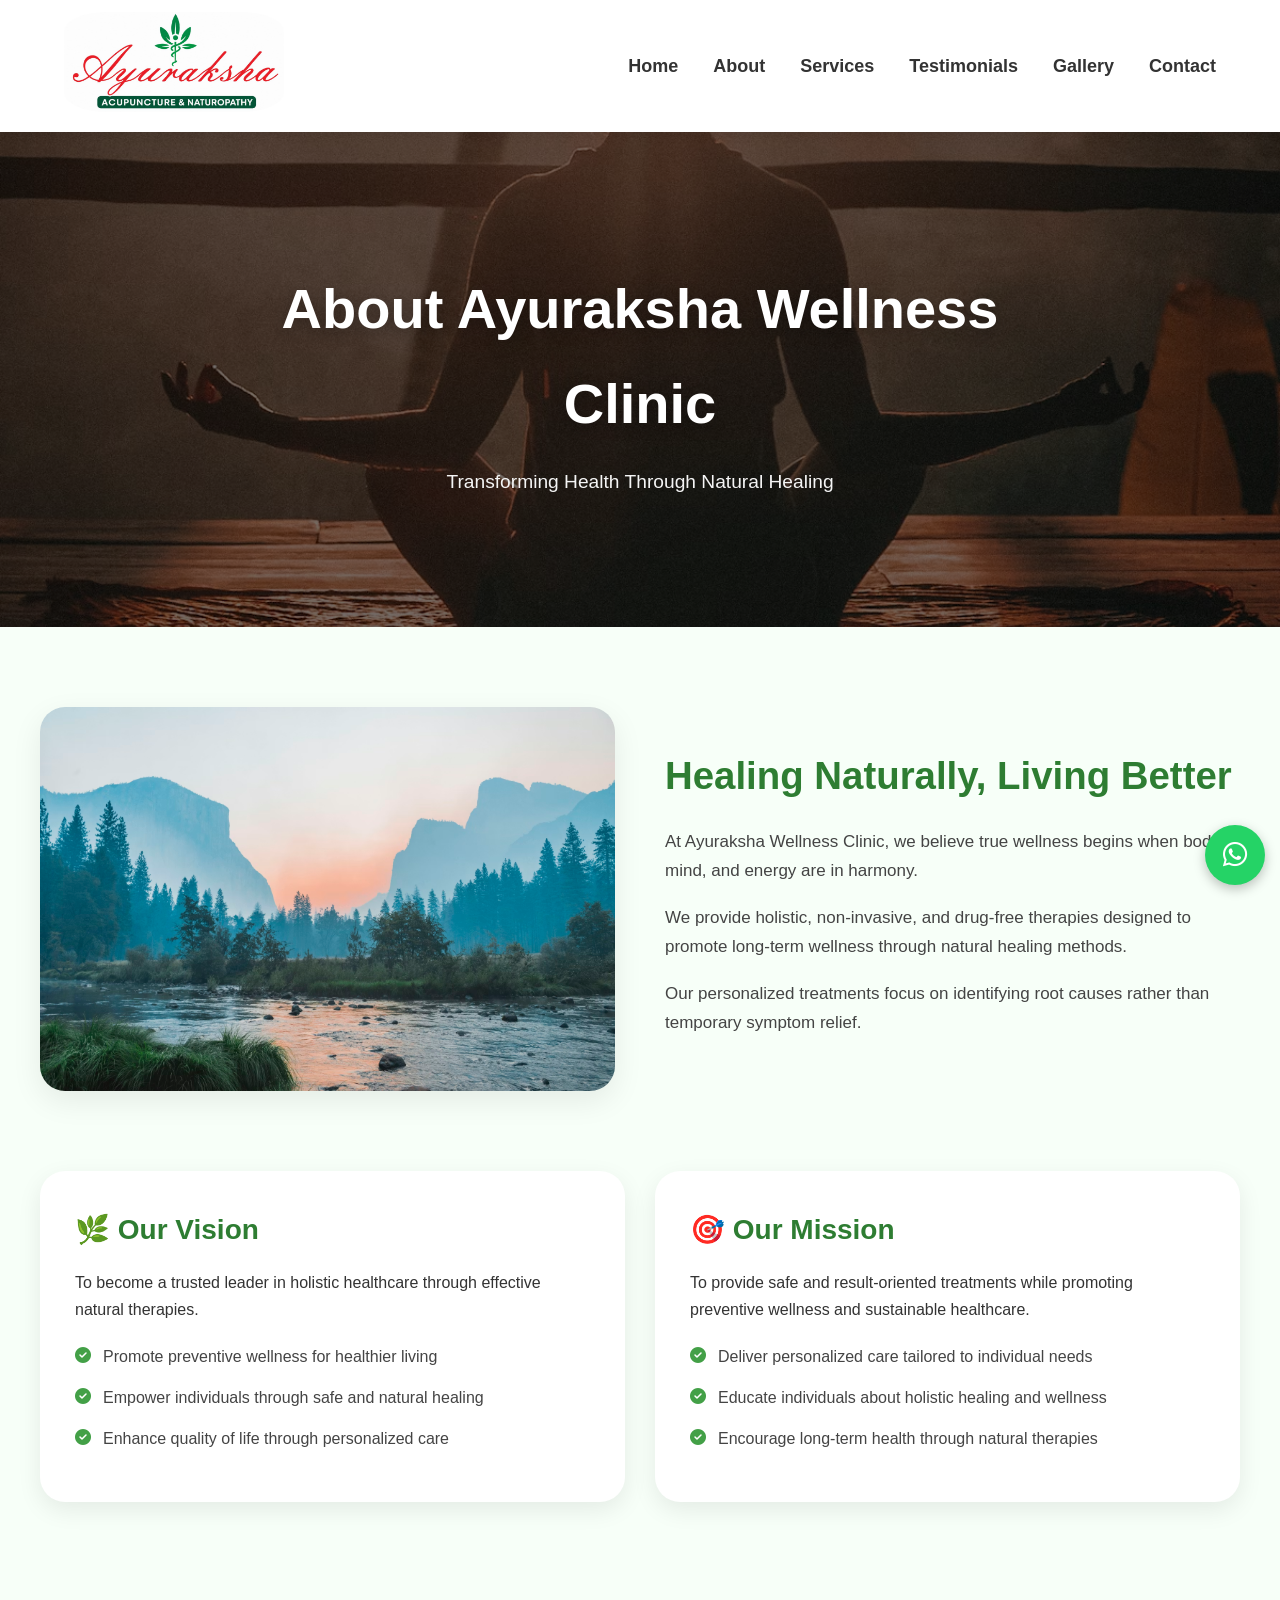
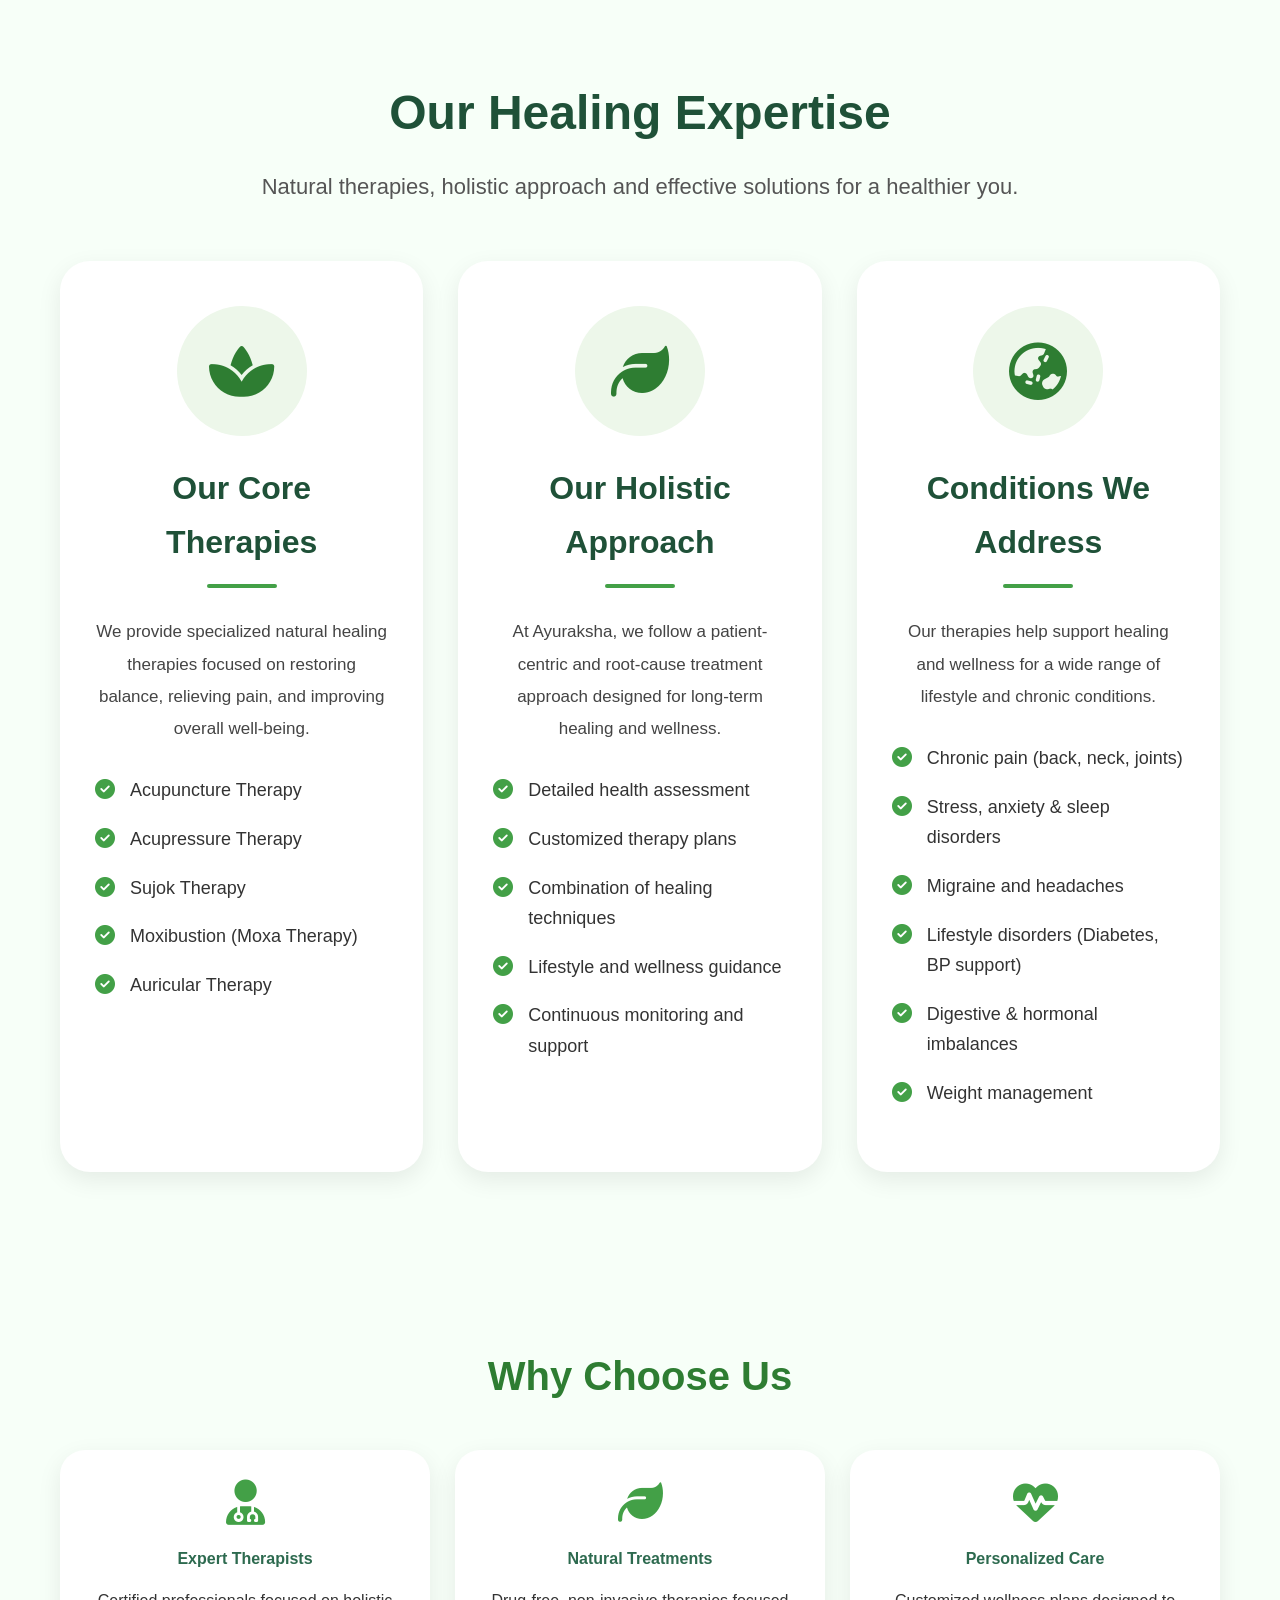
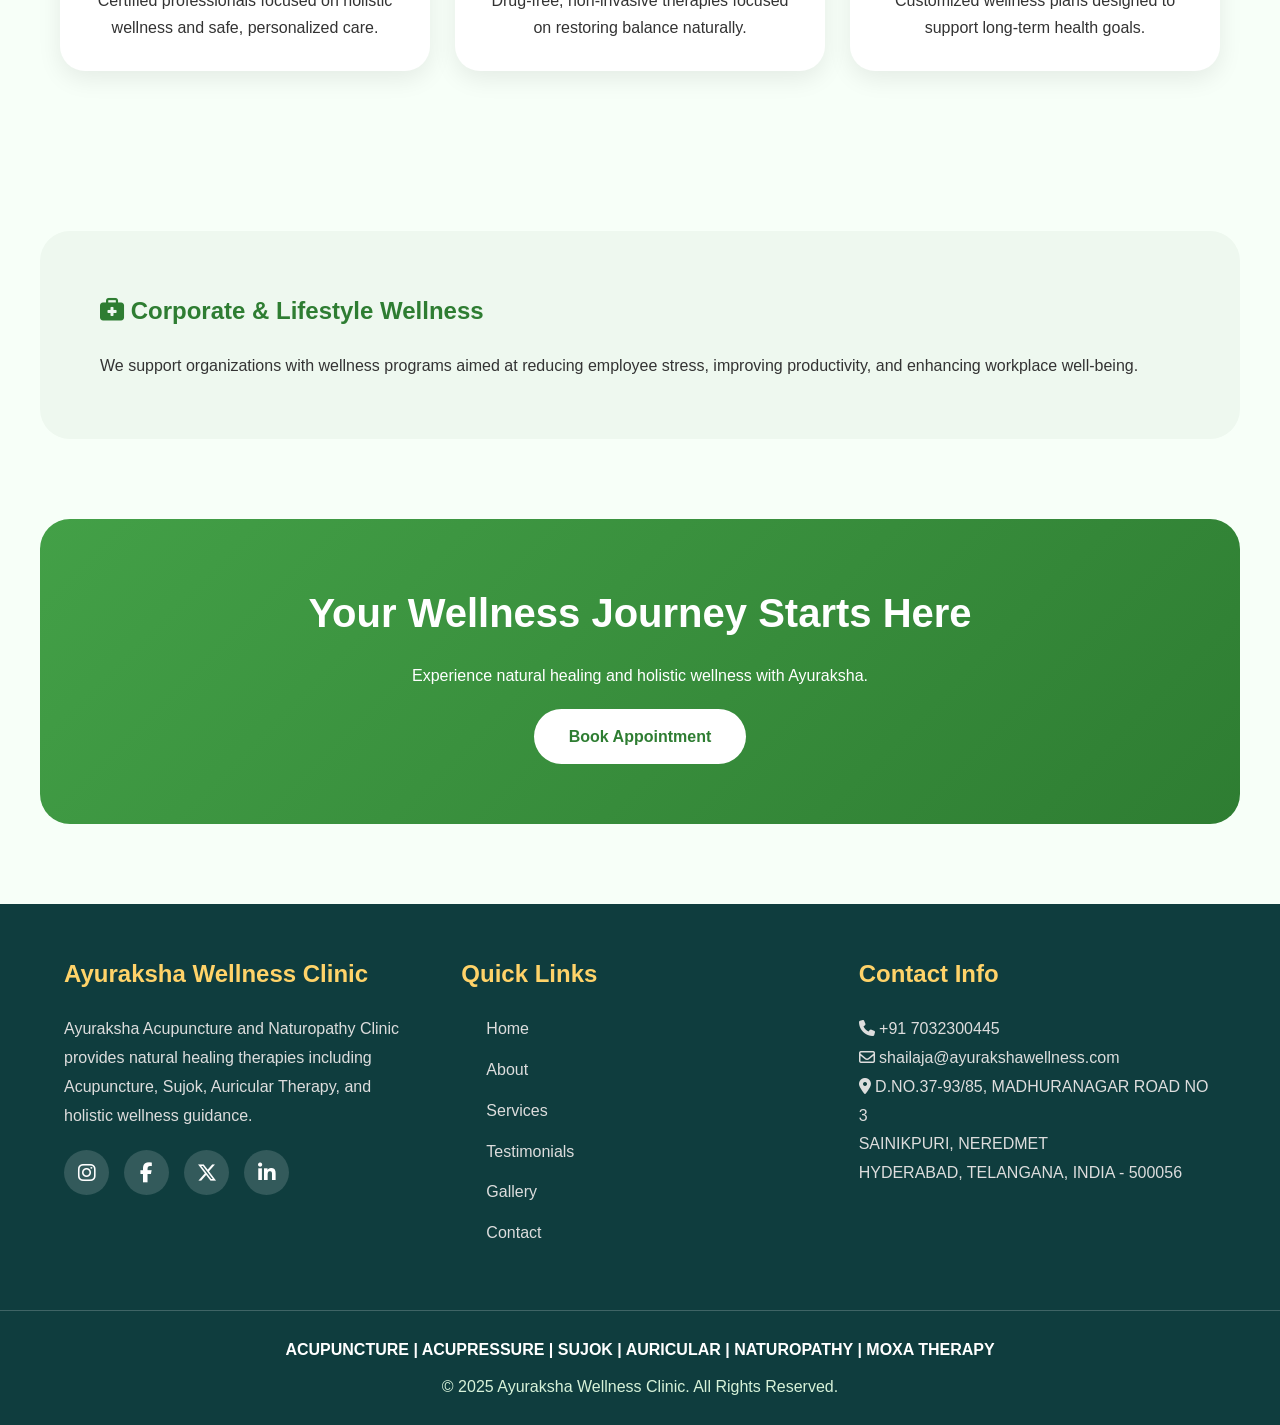
==== about.html @ 7183e033 "commit" ====
<!DOCTYPE html>
<html lang="en">
<head>
  <meta charset="UTF-8">
  <meta name="viewport" content="width=device-width, initial-scale=1.0">

  <title>About Us | Ayuraksha Wellness Clinic</title>

  <meta name="description"
        content="Learn about Ayuraksha Wellness Clinic, our holistic healing approach, therapies, mission, and commitment to natural wellness.">

  <meta name="keywords"
        content="Ayuraksha Wellness Clinic, acupuncture, acupressure, sujok therapy, naturopathy, holistic healing">

  <link rel="stylesheet" href="style.css">

  <link rel="stylesheet"
        href="https://cdnjs.cloudflare.com/ajax/libs/font-awesome/6.5.1/css/all.min.css">
</head>

<body>

  <div id="header"></div>

  <!-- HERO SECTION -->
  <section class="about-hero">
    <div class="about-hero-content">
      <h1>About Ayuraksha Wellness Clinic</h1>
      <p>Transforming Health Through Natural Healing</p>
    </div>
  </section>

  <!-- ABOUT PAGE -->
  <section class="about-page">
    <div class="about-wrapper">

      <!-- INTRO -->
      <div class="about-intro">
        <img src="/Images/bg.avif" alt="Ayuraksha Wellness Clinic">

        <div class="about-intro-content">
          <h2>Healing Naturally, Living Better</h2>

          <p>
            At Ayuraksha Wellness Clinic, we believe true wellness begins when body, mind, and energy are in harmony.
          </p>

          <p>
            We provide holistic, non-invasive, and drug-free therapies designed to promote long-term wellness through natural healing methods.
          </p>

          <p>
            Our personalized treatments focus on identifying root causes rather than temporary symptom relief.
          </p>
        </div>
      </div>

      <!-- VISION & MISSION -->
      <div class="vision-mission">

        <div class="vm-card">
          <h3>🌿 Our Vision</h3>

          <p>To become a trusted leader in holistic healthcare through effective natural therapies.</p>

          <ul class="vision-list">
            <li><i class="fas fa-check-circle"></i> Promote preventive wellness for healthier living</li>
            <li><i class="fas fa-check-circle"></i> Empower individuals through safe and natural healing</li>
            <li><i class="fas fa-check-circle"></i> Enhance quality of life through personalized care</li>
          </ul>
        </div>

        <div class="vm-card">
          <h3>🎯 Our Mission</h3>

          <p>
            To provide safe and result-oriented treatments while promoting preventive wellness and sustainable healthcare.
          </p>

          <ul class="vision-list">
            <li><i class="fas fa-check-circle"></i> Deliver personalized care tailored to individual needs</li>
            <li><i class="fas fa-check-circle"></i> Educate individuals about holistic healing and wellness</li>
            <li><i class="fas fa-check-circle"></i> Encourage long-term health through natural therapies</li>
          </ul>
        </div>

      </div> <!-- ✅ FIXED: properly closed vision-mission -->

      <!-- HEALING EXPERTISE -->
      <section class="healing-expertise">

        <div class="section-heading">
          <h2>Our Healing Expertise</h2>
          <p>Natural therapies, holistic approach and effective solutions for a healthier you.</p>
        </div>

        <div class="expertise-grid">

          <div class="expertise-card">
            <div class="card-icon">
              <i class="fas fa-spa"></i>
            </div>

            <h3>Our Core Therapies</h3>
            <div class="line"></div>

            <p>
              We provide specialized natural healing therapies focused on restoring balance, relieving pain, and improving overall well-being.
            </p>

            <ul>
              <li><i class="fas fa-check-circle"></i> Acupuncture Therapy</li>
              <li><i class="fas fa-check-circle"></i> Acupressure Therapy</li>
              <li><i class="fas fa-check-circle"></i> Sujok Therapy</li>
              <li><i class="fas fa-check-circle"></i> Moxibustion (Moxa Therapy)</li>
              <li><i class="fas fa-check-circle"></i> Auricular Therapy</li>
            </ul>
          </div>

          <div class="expertise-card">
            <div class="card-icon">
              <i class="fas fa-leaf"></i>
            </div>

            <h3>Our Holistic Approach</h3>
            <div class="line"></div>

            <p>
              At Ayuraksha, we follow a patient-centric and root-cause treatment approach designed for long-term healing and wellness.
            </p>

            <ul>
              <li><i class="fas fa-check-circle"></i> Detailed health assessment</li>
              <li><i class="fas fa-check-circle"></i> Customized therapy plans</li>
              <li><i class="fas fa-check-circle"></i> Combination of healing techniques</li>
              <li><i class="fas fa-check-circle"></i> Lifestyle and wellness guidance</li>
              <li><i class="fas fa-check-circle"></i> Continuous monitoring and support</li>
            </ul>
          </div>

          <div class="expertise-card">
            <div class="card-icon">
              <i class="fas fa-globe-asia"></i>
            </div>

            <h3>Conditions We Address</h3>
            <div class="line"></div>

            <p>
              Our therapies help support healing and wellness for a wide range of lifestyle and chronic conditions.
            </p>

            <ul>
              <li><i class="fas fa-check-circle"></i> Chronic pain (back, neck, joints)</li>
              <li><i class="fas fa-check-circle"></i> Stress, anxiety & sleep disorders</li>
              <li><i class="fas fa-check-circle"></i> Migraine and headaches</li>
              <li><i class="fas fa-check-circle"></i> Lifestyle disorders (Diabetes, BP support)</li>
              <li><i class="fas fa-check-circle"></i> Digestive & hormonal imbalances</li>
              <li><i class="fas fa-check-circle"></i> Weight management</li>
            </ul>
          </div>

        </div>

      </section>

      <!-- WHY CHOOSE -->
      <section class="why-choose">
        <h2>Why Choose Us</h2>

        <div class="why-grid">

          <div class="why-card">
            <i class="fas fa-user-md"></i>
            <h4>Expert Therapists</h4>
            <p>Certified professionals focused on holistic wellness and safe, personalized care.</p>
          </div>

          <div class="why-card">
            <i class="fas fa-leaf"></i>
            <h4>Natural Treatments</h4>
            <p>Drug-free, non-invasive therapies focused on restoring balance naturally.</p>
          </div>

          <div class="why-card">
            <i class="fas fa-heartbeat"></i>
            <h4>Personalized Care</h4>
            <p>Customized wellness plans designed to support long-term health goals.</p>
          </div>

        </div>
      </section>

      <!-- CORPORATE -->
      <section class="corporate">
        <h2><i class="fas fa-briefcase-medical"></i> Corporate & Lifestyle Wellness</h2>

        <p>
          We support organizations with wellness programs aimed at reducing employee stress, improving productivity, and enhancing workplace well-being.
        </p>
      </section>

      <!-- CTA -->
      <div class="about-cta">
        <h2>Your Wellness Journey Starts Here</h2>
        <p>Experience natural healing and holistic wellness with Ayuraksha.</p>

        <a href="contact.html" class="about-btn">Book Appointment</a>
      </div>

    </div>
  </section>

  <div id="footer"></div>

  <script src="script.js"></script>

</body>
</html>
---- style.css ----
/* =========================
   GLOBAL STYLES
========================= */

* {
  margin: 0;
  padding: 0;
  box-sizing: border-box;
  font-family: "Segoe UI", sans-serif;
}

html {
  scroll-behavior: smooth;
}

body {
  background: #f7fff8;
  color: #333;
  line-height: 1.7;
  overflow-x: hidden;
}

/* =========================
   HEADER
========================= */

header {
  position: sticky;
  top: 0;
  z-index: 1000;
  backdrop-filter: blur(8px);
  background: #ffffff;
  box-shadow: 0 2px 10px rgba(0, 0, 0, 0.08);
}

.navbar {
  width: 90%;
  margin: auto;
  padding: 12px 0;

  display: flex;
  align-items: center;
  justify-content: space-between;
}

.logo-img {
  width: 220px;
  height: 100px;
  object-fit: cover;
  border-radius: 20%;
}

.nav-links {
  display: flex;
  gap: 35px;
  list-style: none;
  align-items: center;
}

.nav-links li a {
  text-decoration: none;
  color: #333;
  font-weight: 600;
  font-size: 18px;
  transition: 0.3s;
  position: relative;
}

.nav-links li a:hover,
.nav-links li a.active {
  color: #2d8f62;
}

.nav-links li a::after {
  content: "";
  position: absolute;
  left: 0;
  bottom: -5px;

  width: 0%;
  height: 2px;

  background: #2d8f62;
  transition: 0.3s;
}

.nav-links li a:hover::after {
  width: 100%;
}

.menu-btn {
  display: none;
  font-size: 32px;
  cursor: pointer;
}

.menu-btn i {
  color: #2d8f62;
}

/* =========================
   HERO SECTION
========================= */

.hero {
  position: relative;
  width: 100%;
  height: 100vh;
  overflow: hidden;

  display: flex;
  align-items: center;
  justify-content: center;
}

/* Slides */

.hero-slide {
  position: absolute;
  inset: 0;

  width: 100%;
  height: 100%;

  background-size: cover;
  background-position: center;
  background-repeat: no-repeat;

  opacity: 0;
  transform: scale(1.08);

  transition:
    opacity 1.2s ease,
    transform 6s ease;
}

.hero-slide.active {
  opacity: 1;
  transform: scale(1);
}

/* Overlay */

.hero::before {
  content: "";

  position: absolute;
  inset: 0;

  background: rgba(0, 0, 0, 0.5);

  z-index: 1;
}

/* Content */

.hero-content {
  position: relative;
  z-index: 2;

  width: 90%;
  max-width: 900px;

  text-align: center;
  color: white;

  animation: fadeUp 1s ease;
}

.hero-content h1 {
  font-size: 70px;
  line-height: 1.2;
  margin-bottom: 20px;

  text-shadow: 0 5px 20px rgba(0, 0, 0, 0.5);
}

.hero-content p {
  font-size: 24px;
  margin-bottom: 35px;

  color: #f1f1f1;
}

.hero-content button {
  padding: 15px 35px;

  border: none;
  border-radius: 50px;

  background: #43a047;
  color: white;

  font-size: 17px;
  font-weight: 600;

  cursor: pointer;

  transition: 0.3s ease;
}

.hero-content button:hover {
  background: #2e7d32;
  transform: translateY(-4px);
}

/* Animation */

@keyframes fadeUp {
  from {
    opacity: 0;
    transform: translateY(40px);
  }

  to {
    opacity: 1;
    transform: translateY(0);
  }
}

/* =========================
   SECTIONS
========================= */

section {
  padding: 80px 20px;
}

.about {
  background: #f7fff8;
}

.services {
  background: #ffffff;
}

.gallery {
  background: #eef8ef;
}

.testimonials {
  background: #f7fff8;
}

.section-title {
  text-align: center;
  margin-bottom: 50px;
}

.section-title h2 {
  font-size: 42px;
  color: #9598be;
}

/* =========================
   ABOUT
========================= */

.about-container {
  max-width: 1200px;
  margin: auto;

  display: grid;
  grid-template-columns: repeat(2, 1fr);
  gap: 40px;
  align-items: center;
}

.about-image img {
  width: 100%;
  border-radius: 20px;
  box-shadow: 0 10px 25px rgba(0, 0, 0, 0.1);
}

.about-text h3 {
  font-size: 34px;
  margin-bottom: 20px;
  color: #2e7d32;
}

.about-text p {
  line-height: 1.9;
  margin-bottom: 20px;
  color: #444;
}

/* =========================
   SERVICES
========================= */

.services-section {
  width: 90%;
  max-width: 1400px;
  margin: auto;
}

.service-container {
  display: flex;
  flex-direction: column;
  gap: 50px;
}

.service-card {
  display: grid;
  gap: 40px;
  align-items: center;

  background: white;
  border-radius: 25px;
  padding: 35px;

  box-shadow: 0 10px 30px rgba(0, 0, 0, 0.08);

  transition: 0.4s ease;
}

.service-card:hover {
  transform: translateY(-8px);
}

.service-card.reverse {
  flex-direction: row-reverse;
}

.service-content {
  flex: 1;
}

.service-content h2 {
  font-size: 2rem;
  color: #2d6a4f;
  margin-bottom: 10px;
}

.service-content h3 {
  margin-top: 20px;
  margin-bottom: 12px;
  color: #1f5138;
}

.service-content h4 {
  color: #666;
  margin-bottom: 15px;
  font-weight: 500;
}

.service-content p {
  margin-bottom: 15px;
  color: #444;
}

.service-content ul {
  padding-left: 20px;
}

.service-content li {
  margin-bottom: 10px;
}

.service-gallery {
  flex: 1;
  display: grid;
  gap: 12px;
}

.two-images {
  grid-template-columns: repeat(2, 1fr);
}

.three-images {
  grid-template-columns: repeat(3, 1fr);
}

.four-images {
  grid-template-columns: repeat(2, 1fr);
}

.service-image {
  width: 100%;
  height: 250px;

  object-fit: cover;
  border-radius: 18px;

  transition: 0.3s;
}


.service-image:hover {
  transform: scale(1.03);
}

.full-image {
  width: 45%;
  height: 600px;

  border-radius: 20px;
  object-fit: cover;
}

/* =========================
   HEALING SECTION
========================= */

.healing-section {
  background: #eef8ef;
  padding: 90px 20px;
}

.healing-container {
  max-width: 1200px;
  margin: auto;
}

.healing-content {
  background: #fff;
  border-radius: 30px;
  padding: 50px;
  box-shadow: 0 8px 25px rgba(0, 0, 0, 0.08);
  text-align: center;
}

.healing-content h2 {
  font-size: 2.5rem;
  color: #2e7d32;
  margin-bottom: 35px;
}

.healing-content ul {
  list-style: none;

  display: grid;
  grid-template-columns: repeat(3, 1fr);
  gap: 20px;

  padding: 0;
}

.healing-content ul li {
  background: #f7fff8;
  border-radius: 15px;
  padding: 18px 20px;

  font-size: 18px;
  font-weight: 600;
  color: #333;

  box-shadow: 0 4px 10px rgba(0, 0, 0, 0.05);
  transition: 0.3s ease;
}

.healing-content ul li:hover {
  transform: translateY(-5px);
  background: #43a047;
  color: white;
}

/* Responsive */

@media (max-width: 992px) {
  .healing-content ul {
    grid-template-columns: repeat(2, 1fr);
  }
}

@media (max-width: 768px) {
  .healing-content {
    padding: 35px 25px;
  }

  .healing-content h2 {
    font-size: 2rem;
  }

  .healing-content ul {
    grid-template-columns: 1fr;
  }

  .healing-content ul li {
    font-size: 16px;
  }
}

/* =========================
   CONTACT
========================= */

.contact h1 {
  text-align: center;
  font-size: 40px;
  margin-bottom: 40px;
  color: #e6dbdb;
}

.contact-container {
  max-width: 1200px;
  margin: auto;

  display: grid;
  grid-template-columns: repeat(2, 1fr);
  gap: 40px;
}

.contact-info h3 {
  font-size: 32px;
  margin-bottom: 20px;
  color: #2e7d32;
}

.contact-info p {
  color: #fff;

  margin-bottom: 18px;
  font-size: 18px;
}

.contact-info i {
  color: #43a047;
  margin-right: 10px;
}

.address {
  font-weight: 600;
  font-size: 16px;
  color: #ddd;
  line-height: 1.6;
}

.contact-form {
  display: flex;
  flex-direction: column;
  gap: 20px;
}

.contact-form input,
.contact-form textarea {
  padding: 15px;
  border: 1px solid #ccc;
  border-radius: 10px;
  font-size: 16px;
}

.contact-form textarea {
  height: 140px;
  resize: none;
}

.contact-form button {
  background: #43a047;
  color: white;

  border: none;
  padding: 15px;

  border-radius: 10px;

  font-size: 16px;
  cursor: pointer;

  transition: 0.3s;
}

.contact-form button:hover {
  background: #2e7d32;
}

/* =========================
   TESTIMONIALS
========================= */

.testimonials {
  background: #f7fff8;
}

.testimonial-container {
  max-width: 1200px;
  margin: auto;

  display: grid;
  grid-template-columns: repeat(3, 1fr);
  gap: 30px;
}

.testimonial-card {
  background: white;
  padding: 40px 30px;

  border-radius: 25px;
  text-align: center;

  box-shadow: 0 8px 20px rgba(0, 0, 0, 0.08);

  transition: 0.3s;
}

.testimonial-card:hover {
  transform: translateY(-8px);
}

.patient-img {
  width: 100%;
  max-width: 350px;
  height: 250px;

  object-fit: cover;

  border: 4px solid #43a047;
  border-radius: 15px;

  margin-bottom: 20px;
}

.testimonial-card i {
  font-size: 35px;
  color: #43a047;
  margin-bottom: 15px;
}

.testimonial-card p {
  color: #555;
  line-height: 1.8;
  font-size: 17px;
  margin-bottom: 20px;
}

.testimonial-card h4 {
  color: #2e7d32;
  margin-bottom: 5px;
  font-size: 22px;
}

.testimonial-card span {
  color: #777;
  font-size: 14px;
}

/* =========================
   GALLERY
========================= */

.gallery {
  background: #eef8ef;
}

.gallery-grid {
  max-width: 1200px;
  margin: auto;

  display: grid;
  grid-template-columns: repeat(3, 1fr);
  gap: 20px;
}

.gallery-grid img {
  width: 100%;
  height: 250px;

  object-fit: cover;
  border-radius: 20px;

  transition: 0.3s;
  cursor: pointer;
}

.gallery-grid img:hover {
  transform: scale(1.03);
  box-shadow: 0 8px 20px rgba(0, 0, 0, 0.15);
}

/* =========================
   WHATSAPP
========================= */

.whatsapp {
  position: fixed;
  right: 15px;
  bottom: 15px;

  width: 60px;
  height: 60px;

  display: flex;
  align-items: center;
  justify-content: center;

  border-radius: 50%;
  background: #25d366;
  color: white;

  font-size: 28px;
  text-decoration: none;

  box-shadow: 0 4px 12px rgba(0, 0, 0, 0.25);

  z-index: 9999;
}

.whatsapp:hover {
  transform: scale(1.08);
}
/*===================
CONTACT
=====================*/

.contact {
  background: #2a2c2a;
  padding: 80px 20px;
}
/* =========================
   FOOTER
========================= */

.main-footer {
  background: #0f3d3e;
  color: #fff;
  margin-top: 0;
}

.footer-container {
  width: 90%;
  margin: auto;
  padding: 50px 0;

  display: grid;
  grid-template-columns: repeat(auto-fit, minmax(250px, 1fr));
  gap: 40px;
}

.service-card,
.testimonial-card,
.gallery-grid img {
  overflow: hidden;
}

.footer-box h2 {
  margin-bottom: 20px;
  color: #ffd369;
}

.footer-box p,
.footer-box a {
  color: #ddd;
  line-height: 1.8;
  text-decoration: none;
  list-style: none;
}

.footer-box li {
  color: #ddd;
  line-height: 1.8;
  text-decoration: none;
  list-style: none;
  padding-left: 25px;
}

.footer-links {
  list-style: none;
}

.footer-links li {
  margin-bottom: 12px;
}

.footer-links a {
  transition: 0.3s;
}

.footer-links a:hover {
  color: #c8facc;
  padding-left: 6px;
}

.social-sidebar {
  display: flex;
  gap: 15px;
  margin-top: 20px;
}

.social {
  width: 45px;
  height: 45px;
  border-radius: 50%;

  display: flex;
  align-items: center;
  justify-content: center;

  background: rgba(255, 255, 255, 0.15);
  text-decoration: none;

  transition: 0.3s ease;
}

.social:hover .fa-whatsapp {
  color: #25d366;
}

/* Footer social icons fix */
.social i {
  font-size: 20px;
  color: #fff !important;
}

.social:hover i {
  color: #2e7d32 !important;
}

.social:hover .fa-whatsapp {
  color: #25d366 !important;
}

.social:hover {
  transform: translateY(-5px);
  background: white;
  color: #2e7d32;
}

.footer-bottom {
  border-top: 1px solid rgba(255, 255, 255, 0.2);

  text-align: center;
  padding: 25px 20px;
}

.footer-bottom h3 {
  font-size: 16px;
  margin-bottom: 10px;
}

.footer-bottom p {
  color: #d7f2d9;
}

/* =========================
   RESPONSIVE
========================= */

@media (max-width: 992px) {
  .testimonial-container,
  .gallery-grid {
    grid-template-columns: repeat(2, 1fr);
  }

  .service-card,
  .service-card.reverse {
    flex-direction: column;
  }

  .about-container,
  .contact-container {
    grid-template-columns: 1fr;
  }

  .full-image {
    width: 100%;
    height: 350px;
  }

  .hero-content h1 {
    font-size: 50px;
  }
}

@media (max-width: 768px) {
  .navbar {
    width: 95%;
    padding: 10px 0;
    flex-direction: column;
    gap: 10px;
  }

  .logo-img {
    width: 150px;
    height: 80px;
    object-fit: contain;
  }

  /* Hide hamburger */
  .menu-btn {
    display: none;
  }

  /* Show nav directly */
  .nav-links {
    display: flex;
    justify-content: center;
    align-items: center;
    flex-wrap: wrap;
    gap: 18px;
    width: 100%;
    padding: 10px 0;
  }

  .nav-links li a {
    font-size: 16px;
    font-weight: 600;
  }

  /* WhatsApp */
  .whatsapp {
    right: 15px;
    bottom: 15px;
    width: 55px;
    height: 55px;
    font-size: 28px;
  }

  /* Hero */
  .hero {
    height: 90vh;
  }

  .hero-content h1 {
    font-size: 36px;
  }

  .hero-content p {
    font-size: 18px;
  }

  /* Layout */
  .testimonial-container,
  .gallery-grid {
    grid-template-columns: 1fr;
  }
}

@media (max-width: 480px) {
  .nav-links {
    gap: 12px;
  }

  .nav-links li a {
    font-size: 15px;
  }

  .hero-content h1 {
    font-size: 30px;
  }

  .hero-content p {
    font-size: 16px;
  }

  .service-card {
    padding: 20px;
  }

  .service-image {
    height: 200px;
  }

  .contact h1 {
    font-size: 30px;
  }
}

/* =========================
   ABOUT US PAGE
========================= */

.about-hero {
  position: relative;
  height: 55vh;
  background:
    linear-gradient(rgba(0, 0, 0, 0.55), rgba(0, 0, 0, 0.55)),
    url("./Images/background.avif") center/cover no-repeat;
  display: flex;
  align-items: center;
  justify-content: center;
  text-align: center;
}

.about-hero-content {
  color: #fff;
  max-width: 800px;
  padding: 20px;
}

.about-hero-content h1 {
  font-size: 3.5rem;
  margin-bottom: 15px;
  text-shadow: 0 4px 15px rgba(0, 0, 0, 0.3);
}

.about-hero-content p {
  font-size: 1.2rem;
  color: #f5f5f5;
}

/* Main Container */

.about-page {
  padding: 80px 20px;
  background: #f7fff8;
}

.about-wrapper {
  max-width: 1200px;
  margin: auto;
}

/* Intro Section */

.about-intro {
  display: grid;
  grid-template-columns: repeat(2, 1fr);
  gap: 50px;
  align-items: center;
  margin-bottom: 80px;
}

.about-intro img {
  width: 100%;
  border-radius: 25px;
  box-shadow: 0 10px 30px rgba(0, 0, 0, 0.08);
}

.about-intro-content h2 {
  color: #2e7d32;
  font-size: 2.4rem;
  margin-bottom: 20px;
}

.about-intro-content p {
  color: #444;
  margin-bottom: 18px;
  font-size: 17px;
}

/* Vision Mission */

.vision-mission {
  display: grid;
  grid-template-columns: repeat(2, 1fr);
  gap: 30px;
  margin-bottom: 80px;
}

.vm-card {
  background: #fff;
  padding: 35px;
  border-radius: 25px;
  box-shadow: 0 8px 25px rgba(0, 0, 0, 0.08);
  transition: 0.3s ease;
}

.vm-card:hover {
  transform: translateY(-8px);
}

.vm-card h3 {
  color: #2e7d32;
  margin-bottom: 15px;
  font-size: 28px;
}

/* Why Choose */

.why-choose {
  margin-bottom: 80px;
}

.why-choose h2 {
  text-align: center;
  font-size: 2.5rem;
  color: #2e7d32;
  margin-bottom: 40px;
}

.why-grid {
  display: grid;
  grid-template-columns: repeat(3, 1fr);
  gap: 25px;
}

.why-card {
  background: white;
  border-radius: 25px;
  padding: 30px;
  text-align: center;
  box-shadow: 0 8px 25px rgba(0, 0, 0, 0.08);
  transition: 0.3s;
}

.why-card:hover {
  transform: translateY(-8px);
}

.why-card i {
  font-size: 45px;
  color: #43a047;
  margin-bottom: 20px;
}

.why-card h4 {
  margin-bottom: 15px;
  color: #2d6a4f;
}

/* Corporate Wellness */

.corporate {
  background: #eef8ef;
  padding: 60px;
  border-radius: 30px;
  margin-bottom: 80px;
}

.corporate h2 {
  color: #2e7d32;
  margin-bottom: 20px;
  margin-right: 10px;
}

.corporate ul {
  padding-left: 20px;
}

.corporate li {
  margin-bottom: 12px;
}

/* CTA */

.about-cta {
  background: linear-gradient(135deg, #43a047, #2e7d32);
  color: white;
  text-align: center;
  padding: 60px 30px;
  border-radius: 30px;
}

.about-cta h2 {
  font-size: 2.5rem;
  margin-bottom: 15px;
}

.about-btn {
  display: inline-block;
  margin-top: 20px;
  padding: 14px 35px;
  background: white;
  color: #2e7d32;
  text-decoration: none;
  border-radius: 50px;
  font-weight: 600;
  transition: 0.3s;
}

.about-btn:hover {
  transform: translateY(-4px);
}

/* Responsive */

@media (max-width: 992px) {
  .about-intro,
  .vision-mission,
  .why-grid {
    grid-template-columns: 1fr;
  }

  .about-hero-content h1 {
    font-size: 2.5rem;
  }
}

@media (max-width: 768px) {
  .about-hero {
    height: 45vh;
  }

  .about-hero-content h1 {
    font-size: 2rem;
  }

  .corporate {
    padding: 35px 25px;
  }
}
/* =========================
   HEALING EXPERTISE
========================= */

.healing-expertise {
  padding: 90px 20px;
  background: #f7fff8;
}

.section-heading {
  text-align: center;
  margin-bottom: 55px;
}

.section-heading h2 {
  font-size: 48px;
  color: #1f5138;
  margin-bottom: 15px;
  font-weight: 700;
}

.section-heading p {
  font-size: 22px;
  color: #555;
}

/* Grid */

.expertise-grid {
  max-width: 1350px;
  margin: auto;

  display: grid;
  grid-template-columns: repeat(3, 1fr);
  gap: 35px;
}

/* Card */

.expertise-card {
  background: #fff;
  border-radius: 30px;
  padding: 45px 35px;
  text-align: center;
  box-shadow: 0 8px 25px rgba(0, 0, 0, 0.08);
  transition: 0.35s ease;
}

.expertise-card:hover {
  transform: translateY(-8px);
}

/* Icon */

.card-icon {
  width: 130px;
  height: 130px;
  margin: auto;
  margin-bottom: 25px;

  border-radius: 50%;
  background: #edf7ea;

  display: flex;
  align-items: center;
  justify-content: center;
}

.card-icon i {
  font-size: 58px;
  color: #2e7d32;
}

/* Heading */

.expertise-card h3 {
  font-size: 2rem;
  color: #1f5138;
  margin-bottom: 15px;
  font-weight: 700;
}

/* Divider */

.line {
  width: 70px;
  height: 4px;
  background: #43a047;
  margin: 0 auto 28px;
  border-radius: 10px;
}

/* Paragraph */

.expertise-card p {
  color: #444;
  line-height: 1.9;
  margin-bottom: 30px;
  font-size: 17px;
}

/* List */

.expertise-card ul {
  list-style: none;
  text-align: left;
}

.expertise-card ul li {
  display: flex;
  gap: 15px;
  align-items: flex-start;

  margin-bottom: 18px;
  color: #333;
  line-height: 1.7;
  font-size: 18px;
}

.expertise-card ul li i {
  color: #43a047;
  font-size: 20px;
  margin-top: 4px;
}

/* Responsive */

@media (max-width: 1100px) {
  .expertise-grid {
    grid-template-columns: repeat(2, 1fr);
  }
}

@media (max-width: 768px) {
  .section-heading h2 {
    font-size: 34px;
  }

  .section-heading p {
    font-size: 18px;
  }

  .expertise-grid {
    grid-template-columns: 1fr;
  }

  .expertise-card {
    padding: 35px 25px;
  }

  .card-icon {
    width: 100px;
    height: 100px;
  }

  .card-icon i {
    font-size: 45px;
  }
}

.vision-list {
  list-style: none;
  margin-top: 20px;
  padding: 0;
}

.vision-list li {
  display: flex;
  align-items: flex-start;
  gap: 12px;
  margin-bottom: 14px;
  color: #444;
  line-height: 1.7;
}

.vision-list i {
  color: #43a047;
  margin-top: 4px;
}
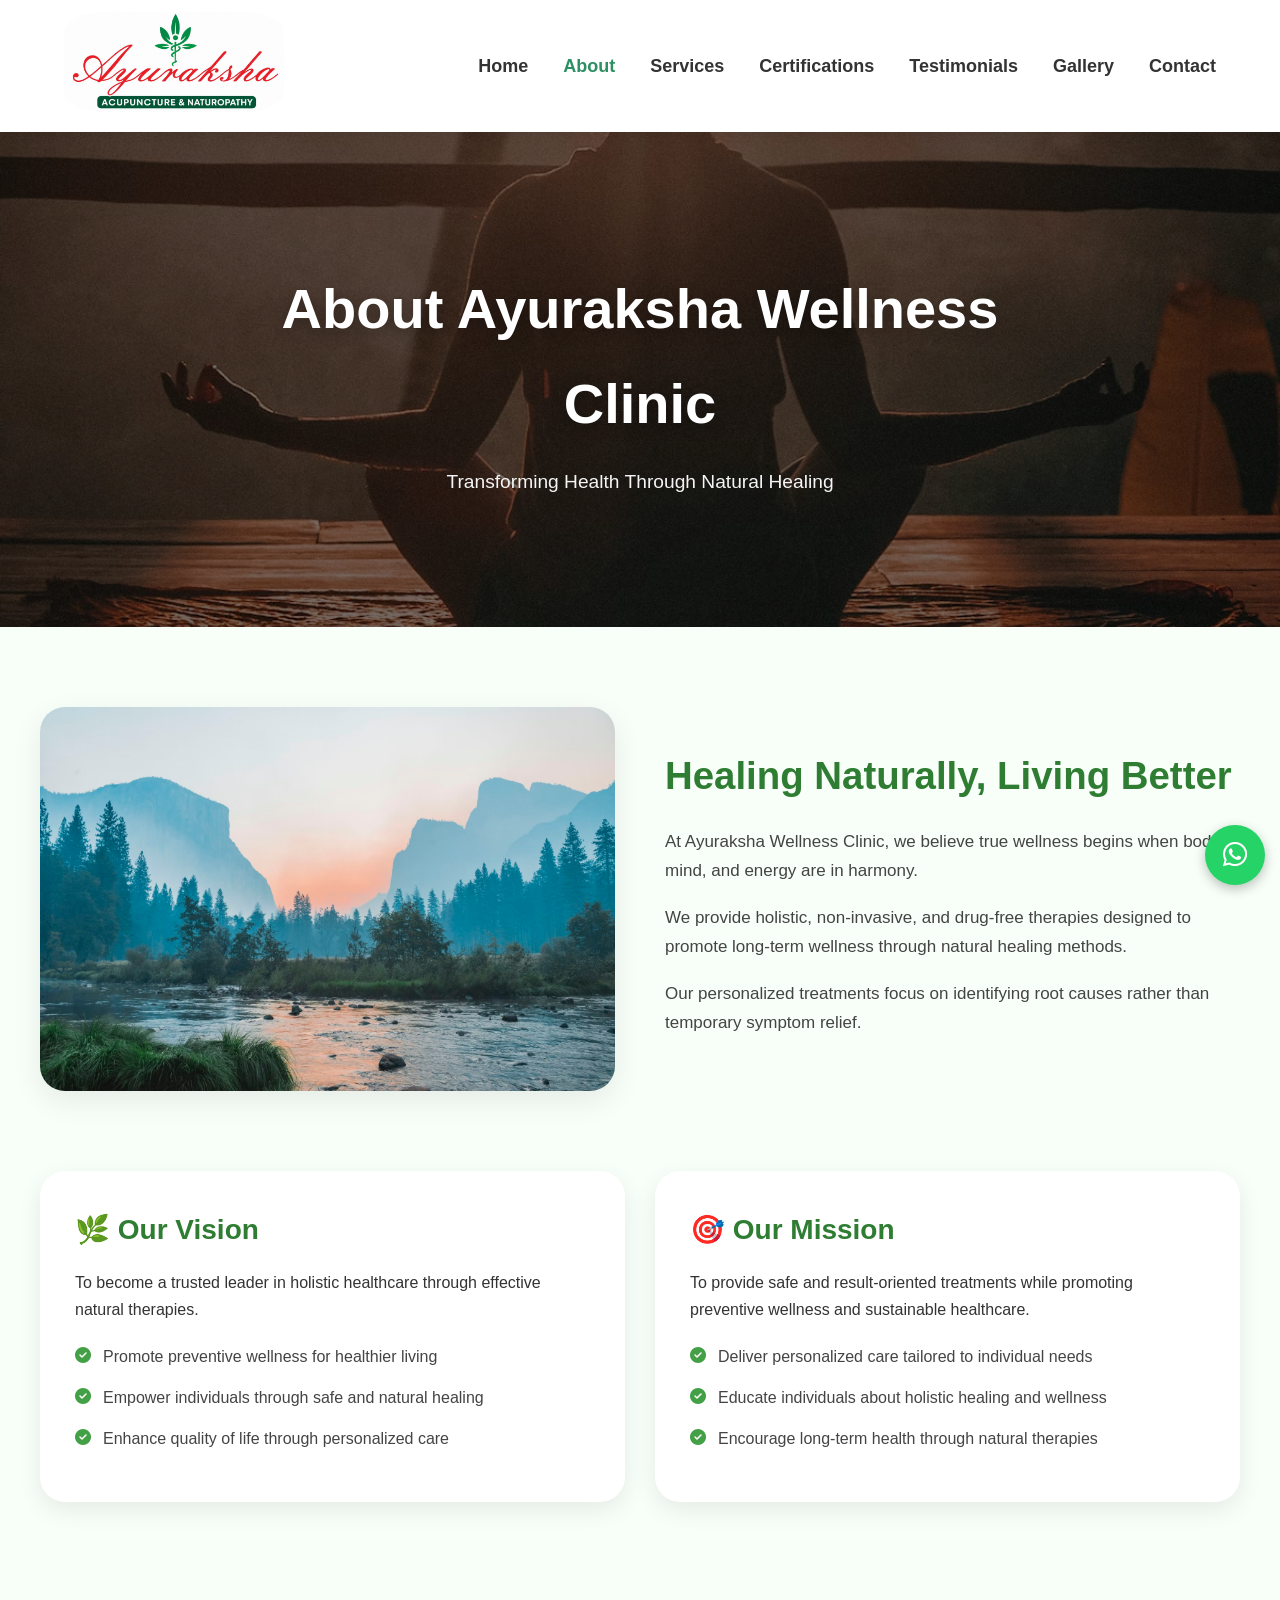
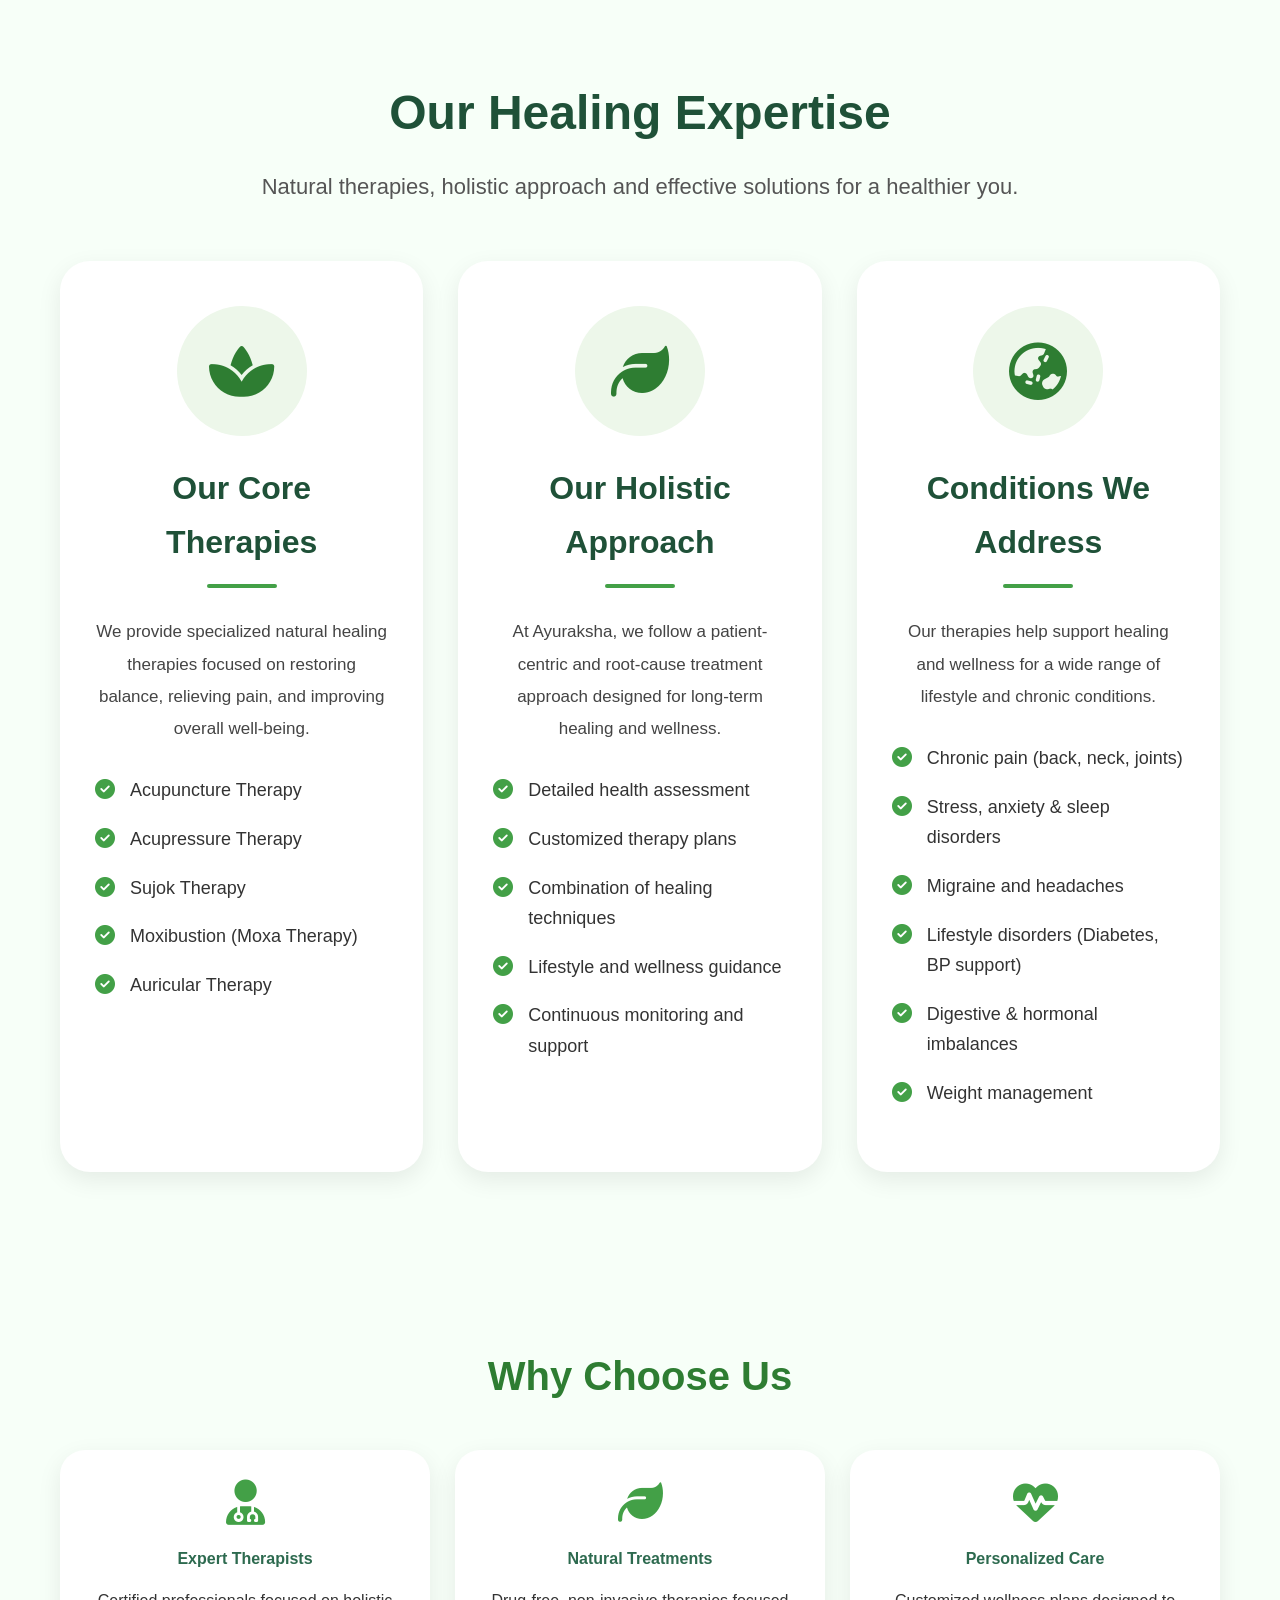
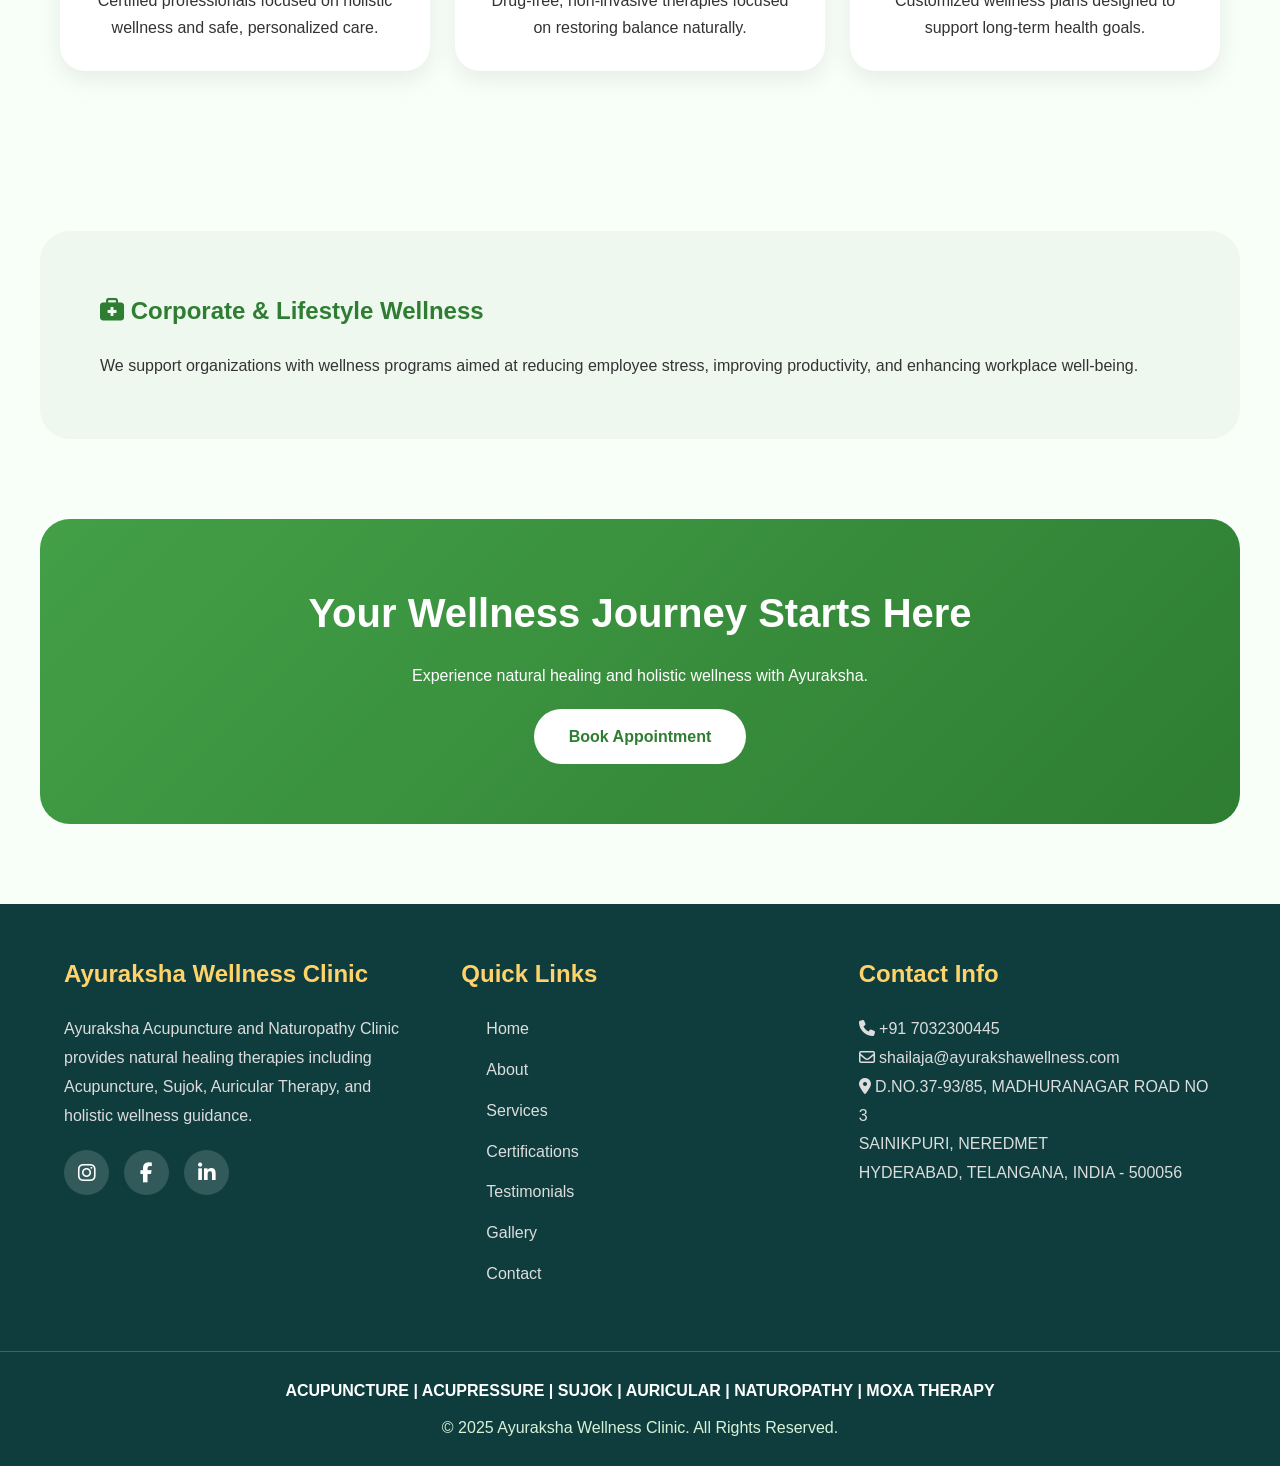
==== commit a257c178: "Add canonical link to about.html" ====
--- a/about.html
+++ b/about.html
@@ -11,7 +11,7 @@
 
   <meta name="keywords"
         content="Ayuraksha Wellness Clinic, acupuncture, acupressure, sujok therapy, naturopathy, holistic healing">
-
+<link rel="canonical" href="https://www.ayurakshawellness.com/about.html" />
   <link rel="stylesheet" href="style.css">
 
   <link rel="stylesheet"
@@ -36,7 +36,7 @@
 
       <!-- INTRO -->
       <div class="about-intro">
-        <img src="/Images/bg.avif" alt="Ayuraksha Wellness Clinic">
+        <img src="Images/bg.avif" alt="Ayuraksha Wellness Clinic">
 
         <div class="about-intro-content">
           <h2>Healing Naturally, Living Better</h2>
@@ -216,4 +216,4 @@
   <script src="script.js"></script>
 
 </body>
-</html>+</html>
--- a/style.css
+++ b/style.css
@@ -98,6 +98,217 @@
   color: #2d8f62;
 }
 
+
+/* =========================
+   CERTIFICATES
+========================= */
+
+.certificate-section {
+  padding: 90px 5%;
+  background-color: #011718;
+}
+
+.certificate-heading {
+  text-align: center;
+  margin-bottom: 60px;
+}
+
+.certificate-heading h1 {
+  font-size: 3rem;
+  color: #1d6b43;
+  margin-bottom: 15px;
+}
+
+.certificate-heading p {
+  max-width: 800px;
+  margin: auto;
+  color: #9c8e8e;
+  font-size: 1.1rem;
+}
+
+/* Grid */
+.certificate-grid {
+  max-width: 1400px;
+  margin: auto;
+
+  display: grid;
+  grid-template-columns: repeat(2, 1fr);
+  gap: 35px;
+}
+
+/* Card */
+.certificate-card {
+  background: rgba(255,255,255,0.95);
+  border-radius: 28px;
+  overflow: hidden;
+
+  box-shadow: 0 12px 30px rgba(0,0,0,0.08);
+
+  transition: 0.4s ease;
+}
+
+.certificate-card:hover {
+  transform: translateY(-8px);
+}
+
+.certificate-card img {
+  width: 100%;
+  height: 500px;
+  object-fit: contain;
+  background: #fff;
+  padding: 20px;
+}
+
+.certificate-content {
+  padding: 25px;
+  text-align: center;
+}
+
+.certificate-content h3 {
+  color: #2e7d32;
+  margin-bottom: 10px;
+  font-size: 1.5rem;
+}
+
+.certificate-content p {
+  color: #555;
+}
+
+/* Responsive */
+@media (max-width: 768px) {
+  .certificate-grid {
+    grid-template-columns: 1fr;
+  }
+
+  .certificate-heading h1 {
+    font-size: 2.2rem;
+  }
+
+  .certificate-card img {
+    height: 380px;
+  }
+}
+
+
+/* =========================
+   PREMIUM GALLERY BACKGROUND
+========================= */
+.gallery {
+  padding: 90px 5%;
+  background: linear-gradient(
+    135deg,
+    #eef7ec 0%,
+    #fffdf6 50%,
+    #e5f4e8 100%
+  );
+}
+
+/* Soft decorative circles */
+.gallery::before,
+.gallery::after {
+  content: "";
+  position: absolute;
+  border-radius: 50%;
+  z-index: 0;
+  filter: blur(80px);
+}
+
+/* Top green glow */
+.gallery::before {
+  width: 350px;
+  height: 350px;
+  background: rgba(67, 160, 71, 0.12);
+
+  top: -120px;
+  left: -100px;
+}
+
+/* Bottom gold glow */
+.gallery::after {
+  width: 300px;
+  height: 300px;
+  background: rgba(255, 211, 105, 0.12);
+
+  bottom: -100px;
+  right: -80px;
+}
+
+/* Keep content above background effects */
+.gallery .section-title,
+.masonry-gallery {
+  position: relative;
+  z-index: 2;
+}
+
+/* Title Styling */
+.section-title {
+  text-align: center;
+  margin-bottom: 55px;
+}
+
+.section-title h1 {
+  font-size: 2.8rem;
+  color: #1d6b43;
+  font-weight: 700;
+  margin-bottom: 10px;
+}
+
+.section-title p {
+  color: #5f6f65;
+  font-size: 1.1rem;
+}
+
+/* Masonry Layout */
+.masonry-gallery {
+  column-count: 3;
+  column-gap: 25px;
+  max-width: 1400px;
+  margin: auto;
+}
+
+/* Card */
+.gallery-item {
+  break-inside: avoid;
+  margin-bottom: 25px;
+  border-radius: 24px;
+  overflow: hidden;
+  background: #fff;
+  box-shadow: 0 8px 24px rgba(0,0,0,0.08);
+  transition: 0.4s ease;
+}
+
+.gallery-item img {
+  width: 100%;
+  display: block;
+  border-radius: 24px;
+  transition: transform 0.5s ease;
+}
+
+/* Hover */
+.gallery-item:hover {
+  transform: translateY(-8px);
+  box-shadow: 0 18px 35px rgba(0,0,0,0.15);
+}
+
+.gallery-item:hover img {
+  transform: scale(1.05);
+}
+
+/* Mobile */
+@media (max-width: 576px) {
+  .masonry-gallery {
+    column-count: 1;
+  }
+
+  .gallery {
+    padding: 60px 4%;
+  }
+
+  .section-title h1 {
+    font-size: 2rem;
+  }
+}
+
 /* =========================
    HERO SECTION
 ========================= */
@@ -234,9 +445,6 @@
   background: #ffffff;
 }
 
-.gallery {
-  background: #eef8ef;
-}
 
 .testimonials {
   background: #f7fff8;
@@ -634,38 +842,6 @@
   font-size: 14px;
 }
 
-/* =========================
-   GALLERY
-========================= */
-
-.gallery {
-  background: #eef8ef;
-}
-
-.gallery-grid {
-  max-width: 1200px;
-  margin: auto;
-
-  display: grid;
-  grid-template-columns: repeat(3, 1fr);
-  gap: 20px;
-}
-
-.gallery-grid img {
-  width: 100%;
-  height: 250px;
-
-  object-fit: cover;
-  border-radius: 20px;
-
-  transition: 0.3s;
-  cursor: pointer;
-}
-
-.gallery-grid img:hover {
-  transform: scale(1.03);
-  box-shadow: 0 8px 20px rgba(0, 0, 0, 0.15);
-}
 
 /* =========================
    WHATSAPP
